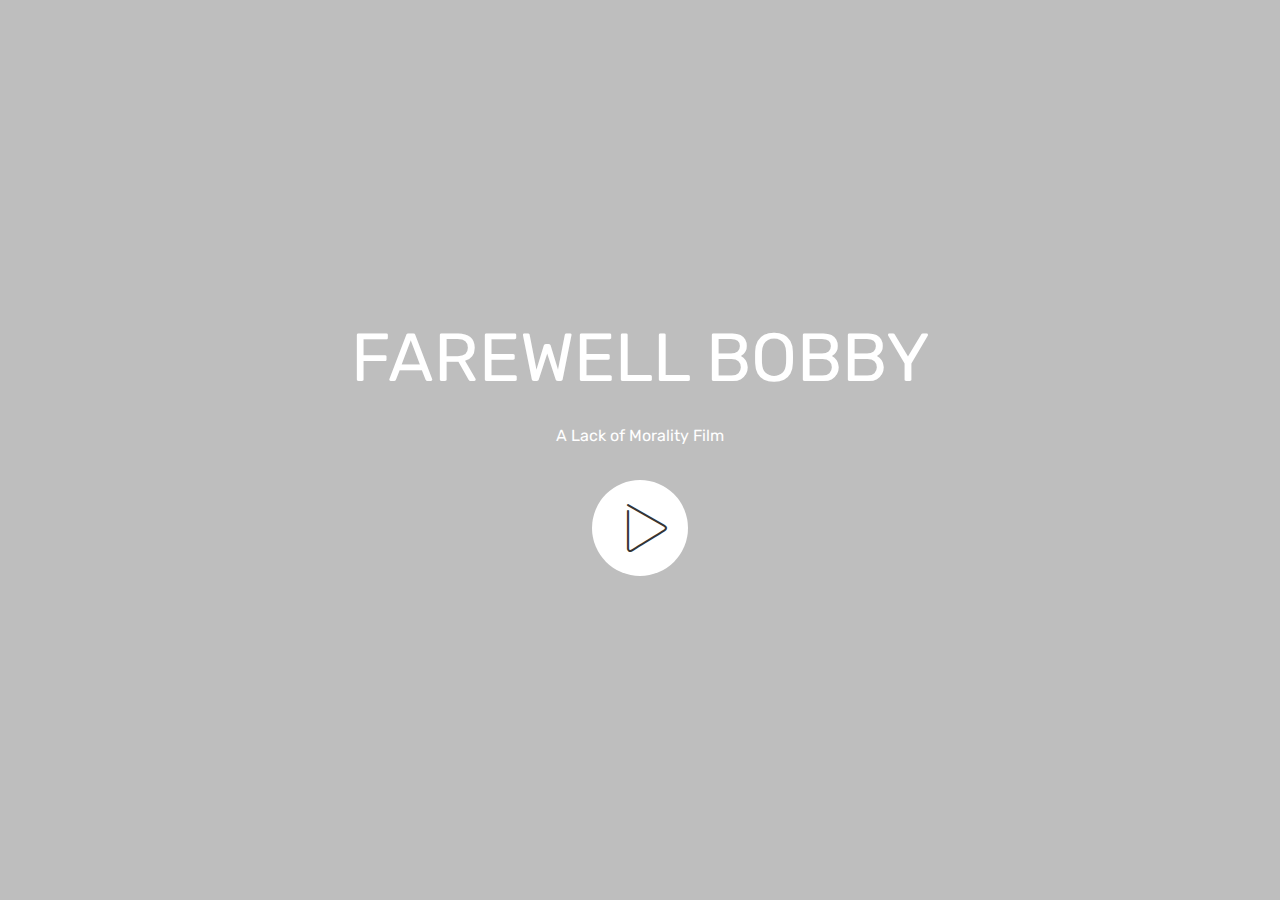
==== index.html @ 80641994 "create github pages" ====
<!DOCTYPE html>
<html >
<head>
  <!-- Site made with Mobirise Website Builder v4.6.7, https://mobirise.com -->
  <meta charset="UTF-8">
  <meta http-equiv="X-UA-Compatible" content="IE=edge">
  <meta name="generator" content="Mobirise v4.6.7, mobirise.com">
  <meta name="viewport" content="width=device-width, initial-scale=1, minimum-scale=1">
  <link rel="shortcut icon" href="assets/images/logo4.png" type="image/x-icon">
  <meta name="description" content="">
  <title>Home</title>
  <link rel="stylesheet" href="assets/web/assets/mobirise-icons/mobirise-icons.css">
  <link rel="stylesheet" href="assets/tether/tether.min.css">
  <link rel="stylesheet" href="assets/bootstrap/css/bootstrap.min.css">
  <link rel="stylesheet" href="assets/bootstrap/css/bootstrap-grid.min.css">
  <link rel="stylesheet" href="assets/bootstrap/css/bootstrap-reboot.min.css">
  <link rel="stylesheet" href="assets/theme/css/style.css">
  <link rel="stylesheet" href="assets/mobirise/css/mbr-additional.css" type="text/css">
  
  
  
</head>
<body>
  <section class="header8 cid-qXRm9oky5Q mbr-fullscreen" data-bg-video="http://www.youtube.com/watch?v=uNCr7NdOJgw" id="header8-0">

    

    <div class="mbr-overlay" style="opacity: 0.2; background-color: rgb(0, 0, 0);">
    </div>

    <div class="container align-center">
        <div class="row justify-content-md-center">
            <div class="mbr-white col-md-10">
                <h1 class="mbr-section-title align-center py-2 mbr-bold mbr-fonts-style display-1"><span style="font-weight: normal;">
                        FAREWELL BOBBY</span></h1>
                <p class="mbr-text align-center py-2 mbr-fonts-style display-5">
                        A Lack of Morality Film</p>
                <div class="mbr-media show-modal align-center py-2" data-modal=".modalWindow">
                         <span class="mbr-iconfont mbri-play"></span>
                </div>
                
                
            </div>
        </div>
    </div>
    <div>
        <div class="modalWindow" style="display: none;">
            <div class="modalWindow-container">
                <div class="modalWindow-video-container">
                    <div class="modalWindow-video">
                        <iframe width="100%" height="100%" frameborder="0" allowfullscreen="1" data-src="https://vimeo.com/280055253"></iframe>
                    </div>
                    <a class="close" role="button" data-dismiss="modal">
                        <span aria-hidden="true" class="mbri-close mbr-iconfont closeModal"></span>
                        <span class="sr-only">Close</span>
                    </a>
                </div>
            </div>
        </div>
    </div>
</section>


  <section class="engine"><a href="https://mobirise.ws">Mobirise</a></section><script src="assets/web/assets/jquery/jquery.min.js"></script>
  <script src="assets/popper/popper.min.js"></script>
  <script src="assets/tether/tether.min.js"></script>
  <script src="assets/bootstrap/js/bootstrap.min.js"></script>
  <script src="assets/smoothscroll/smooth-scroll.js"></script>
  <script src="assets/playervimeo/vimeo_player.js"></script>
  <script src="assets/ytplayer/jquery.mb.ytplayer.min.js"></script>
  <script src="assets/vimeoplayer/jquery.mb.vimeo_player.js"></script>
  <script src="assets/theme/js/script.js"></script>
  
  
</body>
</html>
---- assets/web/assets/mobirise-icons/mobirise-icons.css ----
@font-face {
  font-family: 'MobiriseIcons';
  src:  url('mobirise-icons.eot?spat4u');
  src:  url('mobirise-icons.eot?spat4u#iefix') format('embedded-opentype'),
    url('mobirise-icons.ttf?spat4u') format('truetype'),
    url('mobirise-icons.woff?spat4u') format('woff'),
    url('mobirise-icons.svg?spat4u#MobiriseIcons') format('svg');
  font-weight: normal;
  font-style: normal;
}

[class^="mbri-"], [class*=" mbri-"] {
  /* use !important to prevent issues with browser extensions that change fonts */
  font-family: MobiriseIcons !important;
  speak: none;
  font-style: normal;
  font-weight: normal;
  font-variant: normal;
  text-transform: none;
  line-height: 1;

  /* Better Font Rendering =========== */
  -webkit-font-smoothing: antialiased;
  -moz-osx-font-smoothing: grayscale;
}

.mbri-add-submenu:before {
  content: "\e900";
}
.mbri-alert:before {
  content: "\e901";
}
.mbri-align-center:before {
  content: "\e902";
}
.mbri-align-justify:before {
  content: "\e903";
}
.mbri-align-left:before {
  content: "\e904";
}
.mbri-align-right:before {
  content: "\e905";
}
.mbri-android:before {
  content: "\e906";
}
.mbri-apple:before {
  content: "\e907";
}
.mbri-arrow-down:before {
  content: "\e908";
}
.mbri-arrow-next:before {
  content: "\e909";
}
.mbri-arrow-prev:before {
  content: "\e90a";
}
.mbri-arrow-up:before {
  content: "\e90b";
}
.mbri-bold:before {
  content: "\e90c";
}
.mbri-bookmark:before {
  content: "\e90d";
}
.mbri-bootstrap:before {
  content: "\e90e";
}
.mbri-briefcase:before {
  content: "\e90f";
}
.mbri-browse:before {
  content: "\e910";
}
.mbri-bulleted-list:before {
  content: "\e911";
}
.mbri-calendar:before {
  content: "\e912";
}
.mbri-camera:before {
  content: "\e913";
}
.mbri-cart-add:before {
  content: "\e914";
}
.mbri-cart-full:before {
  content: "\e915";
}
.mbri-cash:before {
  content: "\e916";
}
.mbri-change-style:before {
  content: "\e917";
}
.mbri-chat:before {
  content: "\e918";
}
.mbri-clock:before {
  content: "\e919";
}
.mbri-close:before {
  content: "\e91a";
}
.mbri-cloud:before {
  content: "\e91b";
}
.mbri-code:before {
  content: "\e91c";
}
.mbri-contact-form:before {
  content: "\e91d";
}
.mbri-credit-card:before {
  content: "\e91e";
}
.mbri-cursor-click:before {
  content: "\e91f";
}
.mbri-cust-feedback:before {
  content: "\e920";
}
.mbri-database:before {
  content: "\e921";
}
.mbri-delivery:before {
  content: "\e922";
}
.mbri-desktop:before {
  content: "\e923";
}
.mbri-devices:before {
  content: "\e924";
}
.mbri-down:before {
  content: "\e925";
}
.mbri-download:before {
  content: "\e989";
}
.mbri-drag-n-drop:before {
  content: "\e927";
}
.mbri-drag-n-drop2:before {
  content: "\e928";
}
.mbri-edit:before {
  content: "\e929";
}
.mbri-edit2:before {
  content: "\e92a";
}
.mbri-error:before {
  content: "\e92b";
}
.mbri-extension:before {
  content: "\e92c";
}
.mbri-features:before {
  content: "\e92d";
}
.mbri-file:before {
  content: "\e92e";
}
.mbri-flag:before {
  content: "\e92f";
}
.mbri-folder:before {
  content: "\e930";
}
.mbri-gift:before {
  content: "\e931";
}
.mbri-github:before {
  content: "\e932";
}
.mbri-globe:before {
  content: "\e933";
}
.mbri-globe-2:before {
  content: "\e934";
}
.mbri-growing-chart:before {
  content: "\e935";
}
.mbri-hearth:before {
  content: "\e936";
}
.mbri-help:before {
  content: "\e937";
}
.mbri-home:before {
  content: "\e938";
}
.mbri-hot-cup:before {
  content: "\e939";
}
.mbri-idea:before {
  content: "\e93a";
}
.mbri-image-gallery:before {
  content: "\e93b";
}
.mbri-image-slider:before {
  content: "\e93c";
}
.mbri-info:before {
  content: "\e93d";
}
.mbri-italic:before {
  content: "\e93e";
}
.mbri-key:before {
  content: "\e93f";
}
.mbri-laptop:before {
  content: "\e940";
}
.mbri-layers:before {
  content: "\e941";
}
.mbri-left-right:before {
  content: "\e942";
}
.mbri-left:before {
  content: "\e943";
}
.mbri-letter:before {
  content: "\e944";
}
.mbri-like:before {
  content: "\e945";
}
.mbri-link:before {
  content: "\e946";
}
.mbri-lock:before {
  content: "\e947";
}
.mbri-login:before {
  content: "\e948";
}
.mbri-logout:before {
  content: "\e949";
}
.mbri-magic-stick:before {
  content: "\e94a";
}
.mbri-map-pin:before {
  content: "\e94b";
}
.mbri-menu:before {
  content: "\e94c";
}
.mbri-mobile:before {
  content: "\e94d";
}
.mbri-mobile2:before {
  content: "\e94e";
}
.mbri-mobirise:before {
  content: "\e94f";
}
.mbri-more-horizontal:before {
  content: "\e950";
}
.mbri-more-vertical:before {
  content: "\e951";
}
.mbri-music:before {
  content: "\e952";
}
.mbri-new-file:before {
  content: "\e953";
}
.mbri-numbered-list:before {
  content: "\e954";
}
.mbri-opened-folder:before {
  content: "\e955";
}
.mbri-pages:before {
  content: "\e956";
}
.mbri-paper-plane:before {
  content: "\e957";
}
.mbri-paperclip:before {
  content: "\e958";
}
.mbri-photo:before {
  content: "\e959";
}
.mbri-photos:before {
  content: "\e95a";
}
.mbri-pin:before {
  content: "\e95b";
}
.mbri-play:before {
  content: "\e95c";
}
.mbri-plus:before {
  content: "\e95d";
}
.mbri-preview:before {
  content: "\e95e";
}
.mbri-print:before {
  content: "\e95f";
}
.mbri-protect:before {
  content: "\e960";
}
.mbri-question:before {
  content: "\e961";
}
.mbri-quote-left:before {
  content: "\e962";
}
.mbri-quote-right:before {
  content: "\e963";
}
.mbri-refresh:before {
  content: "\e964";
}
.mbri-responsive:before {
  content: "\e965";
}
.mbri-right:before {
  content: "\e966";
}
.mbri-rocket:before {
  content: "\e967";
}
.mbri-sad-face:before {
  content: "\e968";
}
.mbri-sale:before {
  content: "\e969";
}
.mbri-save:before {
  content: "\e96a";
}
.mbri-search:before {
  content: "\e96b";
}
.mbri-setting:before {
  content: "\e96c";
}
.mbri-setting2:before {
  content: "\e96d";
}
.mbri-setting3:before {
  content: "\e96e";
}
.mbri-share:before {
  content: "\e96f";
}
.mbri-shopping-bag:before {
  content: "\e970";
}
.mbri-shopping-basket:before {
  content: "\e971";
}
.mbri-shopping-cart:before {
  content: "\e972";
}
.mbri-sites:before {
  content: "\e973";
}
.mbri-smile-face:before {
  content: "\e974";
}
.mbri-speed:before {
  content: "\e975";
}
.mbri-star:before {
  content: "\e976";
}
.mbri-success:before {
  content: "\e977";
}
.mbri-sun:before {
  content: "\e978";
}
.mbri-sun2:before {
  content: "\e979";
}
.mbri-tablet:before {
  content: "\e97a";
}
.mbri-tablet-vertical:before {
  content: "\e97b";
}
.mbri-target:before {
  content: "\e97c";
}
.mbri-timer:before {
  content: "\e97d";
}
.mbri-to-ftp:before {
  content: "\e97e";
}
.mbri-to-local-drive:before {
  content: "\e97f";
}
.mbri-touch-swipe:before {
  content: "\e980";
}
.mbri-touch:before {
  content: "\e981";
}
.mbri-trash:before {
  content: "\e982";
}
.mbri-underline:before {
  content: "\e983";
}
.mbri-unlink:before {
  content: "\e984";
}
.mbri-unlock:before {
  content: "\e985";
}
.mbri-up-down:before {
  content: "\e986";
}
.mbri-up:before {
  content: "\e987";
}
.mbri-update:before {
  content: "\e988";
}
.mbri-upload:before {
 content: "\e926"; 
}
.mbri-user:before {
  content: "\e98a";
}
.mbri-user2:before {
  content: "\e98b";
}
.mbri-users:before {
  content: "\e98c";
}
.mbri-video:before {
  content: "\e98d";
}
.mbri-video-play:before {
  content: "\e98e";
}
.mbri-watch:before {
  content: "\e98f";
}
.mbri-website-theme:before {
  content: "\e990";
}
.mbri-wifi:before {
  content: "\e991";
}
.mbri-windows:before {
  content: "\e992";
}
.mbri-zoom-out:before {
  content: "\e993";
}
.mbri-redo:before {
  content: "\e994";
}
.mbri-undo:before {
  content: "\e995";
}
---- assets/theme/css/style.css ----
/*!
 * Mobirise v4 theme (https://mobirise.com/)
 * Copyright 2017 Mobirise
 */
section {
  background-color: #eeeeee; }

section,
.container,
.container-fluid {
  position: relative;
  word-wrap: break-word; }

a.mbr-iconfont:hover {
  text-decoration: none; }

.article .lead p, .article .lead ul, .article .lead ol, .article .lead pre, .article .lead blockquote {
  margin-bottom: 0; }

a {
  font-style: normal;
  font-weight: 400;
  cursor: pointer; }
  a, a:hover {
    text-decoration: none; }

figure {
  margin-bottom: 0; }

body {
  color: #232323; }

h1, h2, h3, h4, h5, h6,
.h1, .h2, .h3, .h4, .h5, .h6,
.display-1, .display-2, .display-3, .display-4 {
  line-height: 1;
  word-break: break-word;
  word-wrap: break-word; }

b, strong {
  font-weight: bold; }

blockquote {
  padding: 10px 0 10px 20px;
  position: relative;
  border-left: 2px solid;
  border-color: #ff3366; }

input:-webkit-autofill, input:-webkit-autofill:hover, input:-webkit-autofill:focus, input:-webkit-autofill:active {
  transition-delay: 9999s;
  transition-property: background-color, color; }

textarea[type="hidden"] {
  display: none; }

body {
  position: relative; }

section {
  background-position: 50% 50%;
  background-repeat: no-repeat;
  background-size: cover; }
  section .mbr-background-video,
  section .mbr-background-video-preview {
    position: absolute;
    bottom: 0;
    left: 0;
    right: 0;
    top: 0; }

.hidden {
  visibility: hidden; }

.mbr-z-index20 {
  z-index: 20; }

/*! Base colors */
.mbr-white {
  color: #ffffff; }

.mbr-black {
  color: #000000; }

.mbr-bg-white {
  background-color: #ffffff; }

.mbr-bg-black {
  background-color: #000000; }

/*! Text-aligns */
.align-left {
  text-align: left; }

.align-center {
  text-align: center; }

.align-right {
  text-align: right; }

@media (max-width: 767px) {
  .align-left, .align-center, .align-right, .mbr-section-btn, .mbr-section-title {
    text-align: center; } }
/*! Font-weight  */
.mbr-light {
  font-weight: 300; }

.mbr-regular {
  font-weight: 400; }

.mbr-semibold {
  font-weight: 500; }

.mbr-bold {
  font-weight: 700; }

/*! Media  */
.media-size-item {
  -webkit-flex: 1 1 auto;
  -moz-flex: 1 1 auto;
  -ms-flex: 1 1 auto;
  -o-flex: 1 1 auto;
  flex: 1 1 auto; }

.media-content {
  -webkit-flex-basis: 100%;
  flex-basis: 100%; }

.media-container-row {
  display: -ms-flexbox;
  display: -webkit-flex;
  display: flex;
  -webkit-flex-direction: row;
  -ms-flex-direction: row;
  flex-direction: row;
  -webkit-flex-wrap: wrap;
  -ms-flex-wrap: wrap;
  flex-wrap: wrap;
  -webkit-justify-content: center;
  -ms-flex-pack: center;
  justify-content: center;
  -webkit-align-content: center;
  -ms-flex-line-pack: center;
  align-content: center;
  -webkit-align-items: start;
  -ms-flex-align: start;
  align-items: start; }
  .media-container-row .media-size-item {
    width: 400px; }

.media-container-column {
  display: -ms-flexbox;
  display: -webkit-flex;
  display: flex;
  -webkit-flex-direction: column;
  -ms-flex-direction: column;
  flex-direction: column;
  -webkit-flex-wrap: wrap;
  -ms-flex-wrap: wrap;
  flex-wrap: wrap;
  -webkit-justify-content: center;
  -ms-flex-pack: center;
  justify-content: center;
  -webkit-align-content: center;
  -ms-flex-line-pack: center;
  align-content: center;
  -webkit-align-items: stretch;
  -ms-flex-align: stretch;
  align-items: stretch; }
  .media-container-column > * {
    width: 100%; }

@media (min-width: 992px) {
  .media-container-row {
    -webkit-flex-wrap: nowrap;
    -ms-flex-wrap: nowrap;
    flex-wrap: nowrap; } }
figure {
  overflow: hidden; }

figure[mbr-media-size] {
  transition: width 0.1s; }

.mbr-figure img, .mbr-figure iframe {
  display: block;
  width: 100%; }

.card {
  background-color: transparent;
  border: none; }

.card-img {
  text-align: center;
  flex-shrink: 0; }

.media {
  max-width: 100%;
  margin: 0 auto; }

.mbr-figure {
  -ms-flex-item-align: center;
  -ms-grid-row-align: center;
  -webkit-align-self: center;
  align-self: center; }

.media-container > div {
  max-width: 100%; }

.mbr-figure img, .card-img img {
  width: 100%; }

@media (max-width: 991px) {
  .media-size-item {
    width: auto !important; }

  .media {
    width: auto; }

  .mbr-figure {
    width: 100% !important; } }
/*! Buttons */
.mbr-section-btn {
  margin-left: -.25rem;
  margin-right: -.25rem;
  font-size: 0; }

nav .mbr-section-btn {
  margin-left: 0rem;
  margin-right: 0rem; }

/*! Btn icon margin */
.btn .mbr-iconfont, .btn.btn-sm .mbr-iconfont {
  cursor: pointer;
  margin-right: 0.5rem; }

.btn.btn-md .mbr-iconfont, .btn.btn-md .mbr-iconfont {
  margin-right: 0.8rem; }

.mbr-regular {
  font-weight: 400; }

.mbr-semibold {
  font-weight: 500; }

.mbr-bold {
  font-weight: 700; }

[type="submit"] {
  -webkit-appearance: none; }

/*! Full-screen */
.mbr-fullscreen .mbr-overlay {
  min-height: 100vh; }

.mbr-fullscreen {
  display: flex;
  display: -webkit-flex;
  display: -moz-flex;
  display: -ms-flex;
  display: -o-flex;
  align-items: center;
  -webkit-align-items: center;
  min-height: 100vh;
  padding-top: 3rem;
  padding-bottom: 3rem; }

/*! Map */
.map {
  height: 25rem;
  position: relative; }
  .map iframe {
    width: 100%;
    height: 100%; }

/* Form */
.form-asterisk {
  font-family: initial;
  position: absolute;
  top: -2px;
  font-weight: normal; }

/*! Scroll to top arrow */
.mbr-arrow-up {
  bottom: 25px;
  right: 90px;
  position: fixed;
  text-align: right;
  z-index: 5000;
  color: #ffffff;
  font-size: 32px;
  transform: rotate(180deg);
  -webkit-transform: rotate(180deg); }

.mbr-arrow-up a {
  background: rgba(0, 0, 0, 0.2);
  border-radius: 3px;
  color: #fff;
  display: inline-block;
  height: 60px;
  width: 60px;
  outline-style: none !important;
  position: relative;
  text-decoration: none;
  transition: all .3s ease-in-out;
  cursor: pointer;
  text-align: center; }
  .mbr-arrow-up a:hover {
    background-color: rgba(0, 0, 0, 0.4); }
  .mbr-arrow-up a i {
    line-height: 60px; }

.mbr-arrow-up-icon {
  display: block;
  color: #fff; }

.mbr-arrow-up-icon::before {
  content: "\203a";
  display: inline-block;
  font-family: serif;
  font-size: 32px;
  line-height: 1;
  font-style: normal;
  position: relative;
  top: 6px;
  left: -4px;
  -webkit-transform: rotate(-90deg);
  transform: rotate(-90deg); }

/*! Arrow Down */
.mbr-arrow {
  position: absolute;
  bottom: 45px;
  left: 50%;
  width: 60px;
  height: 60px;
  cursor: pointer;
  background-color: rgba(80, 80, 80, 0.5);
  border-radius: 50%;
  -webkit-transform: translateX(-50%);
  transform: translateX(-50%); }
  .mbr-arrow > a {
    display: inline-block;
    text-decoration: none;
    outline-style: none;
    -webkit-animation: arrowdown 1.7s ease-in-out infinite;
    animation: arrowdown 1.7s ease-in-out infinite; }
    .mbr-arrow > a > i {
      position: absolute;
      top: -2px;
      left: 15px;
      font-size: 2rem; }

@keyframes arrowdown {
  0% {
    transform: translateY(0px);
    -webkit-transform: translateY(0px); }
  50% {
    transform: translateY(-5px);
    -webkit-transform: translateY(-5px); }
  100% {
    transform: translateY(0px);
    -webkit-transform: translateY(0px); } }
@-webkit-keyframes arrowdown {
  0% {
    transform: translateY(0px);
    -webkit-transform: translateY(0px); }
  50% {
    transform: translateY(-5px);
    -webkit-transform: translateY(-5px); }
  100% {
    transform: translateY(0px);
    -webkit-transform: translateY(0px); } }
@media (max-width: 500px) {
  .mbr-arrow-up {
    left: 50%;
    right: auto;
    transform: translateX(-50%) rotate(180deg);
    -webkit-transform: translateX(-50%) rotate(180deg); } }
/*Gradients animation*/
@keyframes gradient-animation {
  from {
    background-position: 0% 100%;
    animation-timing-function: ease-in-out; }
  to {
    background-position: 100% 0%;
    animation-timing-function: ease-in-out; } }
@-webkit-keyframes gradient-animation {
  from {
    background-position: 0% 100%;
    animation-timing-function: ease-in-out; }
  to {
    background-position: 100% 0%;
    animation-timing-function: ease-in-out; } }
.bg-gradient {
  background-size: 200% 200%;
  animation: gradient-animation 5s infinite alternate;
  -webkit-animation: gradient-animation 5s infinite alternate; }

.menu .navbar-brand {
  display: -webkit-flex; }
  .menu .navbar-brand span {
    display: flex;
    display: -webkit-flex; }
  .menu .navbar-brand .navbar-caption-wrap {
    display: -webkit-flex; }
  .menu .navbar-brand .navbar-logo img {
    display: -webkit-flex; }
@media (min-width: 768px) and (max-width: 991px) {
  .menu .navbar-toggleable-sm .navbar-nav {
    display: -webkit-box;
    display: -webkit-flex;
    display: -ms-flexbox; } }
@media (min-width: 992px) {
  .menu .navbar-nav.nav-dropdown {
    display: -webkit-flex; }
  .menu .navbar-toggleable-sm .navbar-collapse {
    display: -webkit-flex !important; } }

/*# sourceMappingURL=style.css.map */
.engine {
	position: absolute;
	text-indent: -2400px;
	text-align: center;
	padding: 0;
	top: 0;
	left: -2400px;
}
---- assets/mobirise/css/mbr-additional.css ----
@import url(https://fonts.googleapis.com/css?family=Rubik:300,300i,400,400i,500,500i,700,700i,900,900i);





body {
  font-style: normal;
  line-height: 1.5;
}
.mbr-section-title {
  font-style: normal;
  line-height: 1.2;
}
.mbr-section-subtitle {
  line-height: 1.3;
}
.mbr-text {
  font-style: normal;
  line-height: 1.6;
}
.display-1 {
  font-family: 'Rubik', sans-serif;
  font-size: 4.25rem;
}
.display-1 > .mbr-iconfont {
  font-size: 6.8rem;
}
.display-2 {
  font-family: 'Rubik', sans-serif;
  font-size: 3rem;
}
.display-2 > .mbr-iconfont {
  font-size: 4.8rem;
}
.display-4 {
  font-family: 'Rubik', sans-serif;
  font-size: 1rem;
}
.display-4 > .mbr-iconfont {
  font-size: 1.6rem;
}
.display-5 {
  font-family: 'Rubik', sans-serif;
  font-size: 1rem;
}
.display-5 > .mbr-iconfont {
  font-size: 1.6rem;
}
.display-7 {
  font-family: 'Rubik', sans-serif;
  font-size: 1rem;
}
.display-7 > .mbr-iconfont {
  font-size: 1.6rem;
}
/* ---- Fluid typography for mobile devices ---- */
/* 1.4 - font scale ratio ( bootstrap == 1.42857 ) */
/* 100vw - current viewport width */
/* (48 - 20)  48 == 48rem == 768px, 20 == 20rem == 320px(minimal supported viewport) */
/* 0.65 - min scale variable, may vary */
@media (max-width: 768px) {
  .display-1 {
    font-size: 3.4rem;
    font-size: calc( 2.1374999999999997rem + (4.25 - 2.1374999999999997) * ((100vw - 20rem) / (48 - 20)));
    line-height: calc( 1.4 * (2.1374999999999997rem + (4.25 - 2.1374999999999997) * ((100vw - 20rem) / (48 - 20))));
  }
  .display-2 {
    font-size: 2.4rem;
    font-size: calc( 1.7rem + (3 - 1.7) * ((100vw - 20rem) / (48 - 20)));
    line-height: calc( 1.4 * (1.7rem + (3 - 1.7) * ((100vw - 20rem) / (48 - 20))));
  }
  .display-4 {
    font-size: 0.8rem;
    font-size: calc( 1rem + (1 - 1) * ((100vw - 20rem) / (48 - 20)));
    line-height: calc( 1.4 * (1rem + (1 - 1) * ((100vw - 20rem) / (48 - 20))));
  }
  .display-5 {
    font-size: 0.8rem;
    font-size: calc( 1rem + (1 - 1) * ((100vw - 20rem) / (48 - 20)));
    line-height: calc( 1.4 * (1rem + (1 - 1) * ((100vw - 20rem) / (48 - 20))));
  }
}
/* Buttons */
.btn {
  font-weight: 500;
  border-width: 2px;
  font-style: normal;
  letter-spacing: 1px;
  margin: .4rem .8rem;
  white-space: normal;
  -webkit-transition: all 0.3s ease-in-out;
  -moz-transition: all 0.3s ease-in-out;
  transition: all 0.3s ease-in-out;
  padding: 1rem 3rem;
  border-radius: 3px;
  display: inline-flex;
  align-items: center;
  justify-content: center;
  word-break: break-word;
}
.btn-sm {
  font-weight: 500;
  letter-spacing: 1px;
  -webkit-transition: all 0.3s ease-in-out;
  -moz-transition: all 0.3s ease-in-out;
  transition: all 0.3s ease-in-out;
  padding: 0.6rem 1.5rem;
  border-radius: 3px;
}
.btn-md {
  font-weight: 500;
  letter-spacing: 1px;
  margin: .4rem .8rem !important;
  -webkit-transition: all 0.3s ease-in-out;
  -moz-transition: all 0.3s ease-in-out;
  transition: all 0.3s ease-in-out;
  padding: 1rem 3rem;
  border-radius: 3px;
}
.btn-lg {
  font-weight: 500;
  letter-spacing: 1px;
  margin: .4rem .8rem !important;
  -webkit-transition: all 0.3s ease-in-out;
  -moz-transition: all 0.3s ease-in-out;
  transition: all 0.3s ease-in-out;
  padding: 1.2rem 3.2rem;
  border-radius: 3px;
}
.bg-primary {
  background-color: #149dcc !important;
}
.bg-success {
  background-color: #f7ed4a !important;
}
.bg-info {
  background-color: #82786e !important;
}
.bg-warning {
  background-color: #879a9f !important;
}
.bg-danger {
  background-color: #b1a374 !important;
}
.btn-primary,
.btn-primary:active {
  background-color: #149dcc !important;
  border-color: #149dcc !important;
  color: #ffffff !important;
}
.btn-primary:hover,
.btn-primary:focus,
.btn-primary.focus,
.btn-primary.active {
  color: #ffffff !important;
  background-color: #0d6786 !important;
  border-color: #0d6786 !important;
}
.btn-primary.disabled,
.btn-primary:disabled {
  color: #ffffff !important;
  background-color: #0d6786 !important;
  border-color: #0d6786 !important;
}
.btn-secondary,
.btn-secondary:active {
  background-color: #ff3366 !important;
  border-color: #ff3366 !important;
  color: #ffffff !important;
}
.btn-secondary:hover,
.btn-secondary:focus,
.btn-secondary.focus,
.btn-secondary.active {
  color: #ffffff !important;
  background-color: #e50039 !important;
  border-color: #e50039 !important;
}
.btn-secondary.disabled,
.btn-secondary:disabled {
  color: #ffffff !important;
  background-color: #e50039 !important;
  border-color: #e50039 !important;
}
.btn-info,
.btn-info:active {
  background-color: #82786e !important;
  border-color: #82786e !important;
  color: #ffffff !important;
}
.btn-info:hover,
.btn-info:focus,
.btn-info.focus,
.btn-info.active {
  color: #ffffff !important;
  background-color: #59524b !important;
  border-color: #59524b !important;
}
.btn-info.disabled,
.btn-info:disabled {
  color: #ffffff !important;
  background-color: #59524b !important;
  border-color: #59524b !important;
}
.btn-success,
.btn-success:active {
  background-color: #f7ed4a !important;
  border-color: #f7ed4a !important;
  color: #3f3c03 !important;
}
.btn-success:hover,
.btn-success:focus,
.btn-success.focus,
.btn-success.active {
  color: #3f3c03 !important;
  background-color: #eadd0a !important;
  border-color: #eadd0a !important;
}
.btn-success.disabled,
.btn-success:disabled {
  color: #3f3c03 !important;
  background-color: #eadd0a !important;
  border-color: #eadd0a !important;
}
.btn-warning,
.btn-warning:active {
  background-color: #879a9f !important;
  border-color: #879a9f !important;
  color: #ffffff !important;
}
.btn-warning:hover,
.btn-warning:focus,
.btn-warning.focus,
.btn-warning.active {
  color: #ffffff !important;
  background-color: #617479 !important;
  border-color: #617479 !important;
}
.btn-warning.disabled,
.btn-warning:disabled {
  color: #ffffff !important;
  background-color: #617479 !important;
  border-color: #617479 !important;
}
.btn-danger,
.btn-danger:active {
  background-color: #b1a374 !important;
  border-color: #b1a374 !important;
  color: #ffffff !important;
}
.btn-danger:hover,
.btn-danger:focus,
.btn-danger.focus,
.btn-danger.active {
  color: #ffffff !important;
  background-color: #8b7d4e !important;
  border-color: #8b7d4e !important;
}
.btn-danger.disabled,
.btn-danger:disabled {
  color: #ffffff !important;
  background-color: #8b7d4e !important;
  border-color: #8b7d4e !important;
}
.btn-white {
  color: #333333 !important;
}
.btn-white,
.btn-white:active {
  background-color: #ffffff !important;
  border-color: #ffffff !important;
  color: #808080 !important;
}
.btn-white:hover,
.btn-white:focus,
.btn-white.focus,
.btn-white.active {
  color: #808080 !important;
  background-color: #d9d9d9 !important;
  border-color: #d9d9d9 !important;
}
.btn-white.disabled,
.btn-white:disabled {
  color: #808080 !important;
  background-color: #d9d9d9 !important;
  border-color: #d9d9d9 !important;
}
.btn-black,
.btn-black:active {
  background-color: #333333 !important;
  border-color: #333333 !important;
  color: #ffffff !important;
}
.btn-black:hover,
.btn-black:focus,
.btn-black.focus,
.btn-black.active {
  color: #ffffff !important;
  background-color: #0d0d0d !important;
  border-color: #0d0d0d !important;
}
.btn-black.disabled,
.btn-black:disabled {
  color: #ffffff !important;
  background-color: #0d0d0d !important;
  border-color: #0d0d0d !important;
}
.btn-primary-outline,
.btn-primary-outline:active {
  background: none;
  border-color: #0b566f;
  color: #0b566f;
}
.btn-primary-outline:hover,
.btn-primary-outline:focus,
.btn-primary-outline.focus,
.btn-primary-outline.active {
  color: #ffffff;
  background-color: #149dcc;
  border-color: #149dcc;
}
.btn-primary-outline.disabled,
.btn-primary-outline:disabled {
  color: #ffffff !important;
  background-color: #149dcc !important;
  border-color: #149dcc !important;
}
.btn-secondary-outline,
.btn-secondary-outline:active {
  background: none;
  border-color: #cc0033;
  color: #cc0033;
}
.btn-secondary-outline:hover,
.btn-secondary-outline:focus,
.btn-secondary-outline.focus,
.btn-secondary-outline.active {
  color: #ffffff;
  background-color: #ff3366;
  border-color: #ff3366;
}
.btn-secondary-outline.disabled,
.btn-secondary-outline:disabled {
  color: #ffffff !important;
  background-color: #ff3366 !important;
  border-color: #ff3366 !important;
}
.btn-info-outline,
.btn-info-outline:active {
  background: none;
  border-color: #4b453f;
  color: #4b453f;
}
.btn-info-outline:hover,
.btn-info-outline:focus,
.btn-info-outline.focus,
.btn-info-outline.active {
  color: #ffffff;
  background-color: #82786e;
  border-color: #82786e;
}
.btn-info-outline.disabled,
.btn-info-outline:disabled {
  color: #ffffff !important;
  background-color: #82786e !important;
  border-color: #82786e !important;
}
.btn-success-outline,
.btn-success-outline:active {
  background: none;
  border-color: #d2c609;
  color: #d2c609;
}
.btn-success-outline:hover,
.btn-success-outline:focus,
.btn-success-outline.focus,
.btn-success-outline.active {
  color: #3f3c03;
  background-color: #f7ed4a;
  border-color: #f7ed4a;
}
.btn-success-outline.disabled,
.btn-success-outline:disabled {
  color: #3f3c03 !important;
  background-color: #f7ed4a !important;
  border-color: #f7ed4a !important;
}
.btn-warning-outline,
.btn-warning-outline:active {
  background: none;
  border-color: #55666b;
  color: #55666b;
}
.btn-warning-outline:hover,
.btn-warning-outline:focus,
.btn-warning-outline.focus,
.btn-warning-outline.active {
  color: #ffffff;
  background-color: #879a9f;
  border-color: #879a9f;
}
.btn-warning-outline.disabled,
.btn-warning-outline:disabled {
  color: #ffffff !important;
  background-color: #879a9f !important;
  border-color: #879a9f !important;
}
.btn-danger-outline,
.btn-danger-outline:active {
  background: none;
  border-color: #7a6e45;
  color: #7a6e45;
}
.btn-danger-outline:hover,
.btn-danger-outline:focus,
.btn-danger-outline.focus,
.btn-danger-outline.active {
  color: #ffffff;
  background-color: #b1a374;
  border-color: #b1a374;
}
.btn-danger-outline.disabled,
.btn-danger-outline:disabled {
  color: #ffffff !important;
  background-color: #b1a374 !important;
  border-color: #b1a374 !important;
}
.btn-black-outline,
.btn-black-outline:active {
  background: none;
  border-color: #000000;
  color: #000000;
}
.btn-black-outline:hover,
.btn-black-outline:focus,
.btn-black-outline.focus,
.btn-black-outline.active {
  color: #ffffff;
  background-color: #333333;
  border-color: #333333;
}
.btn-black-outline.disabled,
.btn-black-outline:disabled {
  color: #ffffff !important;
  background-color: #333333 !important;
  border-color: #333333 !important;
}
.btn-white-outline,
.btn-white-outline:active,
.btn-white-outline.active {
  background: none;
  border-color: #ffffff;
  color: #ffffff;
}
.btn-white-outline:hover,
.btn-white-outline:focus,
.btn-white-outline.focus {
  color: #333333;
  background-color: #ffffff;
  border-color: #ffffff;
}
.text-primary {
  color: #149dcc !important;
}
.text-secondary {
  color: #ff3366 !important;
}
.text-success {
  color: #f7ed4a !important;
}
.text-info {
  color: #82786e !important;
}
.text-warning {
  color: #879a9f !important;
}
.text-danger {
  color: #b1a374 !important;
}
.text-white {
  color: #ffffff !important;
}
.text-black {
  color: #000000 !important;
}
a.text-primary:hover,
a.text-primary:focus {
  color: #0b566f !important;
}
a.text-secondary:hover,
a.text-secondary:focus {
  color: #cc0033 !important;
}
a.text-success:hover,
a.text-success:focus {
  color: #d2c609 !important;
}
a.text-info:hover,
a.text-info:focus {
  color: #4b453f !important;
}
a.text-warning:hover,
a.text-warning:focus {
  color: #55666b !important;
}
a.text-danger:hover,
a.text-danger:focus {
  color: #7a6e45 !important;
}
a.text-white:hover,
a.text-white:focus {
  color: #b3b3b3 !important;
}
a.text-black:hover,
a.text-black:focus {
  color: #4d4d4d !important;
}
.alert-success {
  background-color: #70c770;
}
.alert-info {
  background-color: #82786e;
}
.alert-warning {
  background-color: #879a9f;
}
.alert-danger {
  background-color: #b1a374;
}
.mbr-section-btn a.btn:not(.btn-form) {
  border-radius: 100px;
}
.mbr-section-btn a.btn:not(.btn-form):hover,
.mbr-section-btn a.btn:not(.btn-form):focus {
  box-shadow: none !important;
}
.mbr-section-btn a.btn:not(.btn-form):hover,
.mbr-section-btn a.btn:not(.btn-form):focus {
  box-shadow: 0 10px 40px 0 rgba(0, 0, 0, 0.2) !important;
  -webkit-box-shadow: 0 10px 40px 0 rgba(0, 0, 0, 0.2) !important;
}
.mbr-gallery-filter li a {
  border-radius: 100px !important;
}
.mbr-gallery-filter li.active .btn {
  background-color: #149dcc;
  border-color: #149dcc;
  color: #ffffff;
}
.mbr-gallery-filter li.active .btn:focus {
  box-shadow: none;
}
.nav-tabs .nav-link {
  border-radius: 100px !important;
}
.btn-form {
  border-radius: 0;
}
.btn-form:hover {
  cursor: pointer;
}
a,
a:hover {
  color: #149dcc;
}
.mbr-plan-header.bg-primary .mbr-plan-subtitle,
.mbr-plan-header.bg-primary .mbr-plan-price-desc {
  color: #b4e6f8;
}
.mbr-plan-header.bg-success .mbr-plan-subtitle,
.mbr-plan-header.bg-success .mbr-plan-price-desc {
  color: #ffffff;
}
.mbr-plan-header.bg-info .mbr-plan-subtitle,
.mbr-plan-header.bg-info .mbr-plan-price-desc {
  color: #beb8b2;
}
.mbr-plan-header.bg-warning .mbr-plan-subtitle,
.mbr-plan-header.bg-warning .mbr-plan-price-desc {
  color: #ced6d8;
}
.mbr-plan-header.bg-danger .mbr-plan-subtitle,
.mbr-plan-header.bg-danger .mbr-plan-price-desc {
  color: #dfd9c6;
}
/* Scroll to top button*/
.scrollToTop_wraper {
  display: none;
}
#scrollToTop a i:before {
  content: '';
  position: absolute;
  height: 40%;
  top: 25%;
  background: #fff;
  width: 2px;
  left: calc(50% - 1px);
}
#scrollToTop a i:after {
  content: '';
  position: absolute;
  display: block;
  border-top: 2px solid #fff;
  border-right: 2px solid #fff;
  width: 40%;
  height: 40%;
  left: 30%;
  bottom: 30%;
  transform: rotate(135deg);
}
/* Others*/
.note-check a[data-value=Rubik] {
  font-style: normal;
}
.mbr-arrow a {
  color: #ffffff;
}
@media (max-width: 767px) {
  .mbr-arrow {
    display: none;
  }
}
.form-control-label {
  position: relative;
  cursor: pointer;
  margin-bottom: .357em;
  padding: 0;
}
.alert {
  color: #ffffff;
  border-radius: 0;
  border: 0;
  font-size: .875rem;
  line-height: 1.5;
  margin-bottom: 1.875rem;
  padding: 1.25rem;
  position: relative;
}
.alert.alert-form::after {
  background-color: inherit;
  bottom: -7px;
  content: "";
  display: block;
  height: 14px;
  left: 50%;
  margin-left: -7px;
  position: absolute;
  transform: rotate(45deg);
  width: 14px;
}
.form-control {
  background-color: #f5f5f5;
  box-shadow: none;
  color: #565656;
  font-family: 'Rubik', sans-serif;
  font-size: 1rem;
  line-height: 1.43;
  min-height: 3.5em;
  padding: 1.07em .5em;
}
.form-control > .mbr-iconfont {
  font-size: 1.6rem;
}
.form-control,
.form-control:focus {
  border: 1px solid #e8e8e8;
}
.form-active .form-control:invalid {
  border-color: red;
}
.mbr-overlay {
  background-color: #000;
  bottom: 0;
  left: 0;
  opacity: .5;
  position: absolute;
  right: 0;
  top: 0;
  z-index: 0;
}
blockquote {
  font-style: italic;
  padding: 10px 0 10px 20px;
  font-size: 1.09rem;
  position: relative;
  border-color: #149dcc;
  border-width: 3px;
}
ul,
ol,
pre,
blockquote {
  margin-bottom: 2.3125rem;
}
pre {
  background: #f4f4f4;
  padding: 10px 24px;
  white-space: pre-wrap;
}
.inactive {
  -webkit-user-select: none;
  -moz-user-select: none;
  -ms-user-select: none;
  user-select: none;
  pointer-events: none;
  -webkit-user-drag: none;
  user-drag: none;
}
.mbr-section__comments .row {
  justify-content: center;
}
/* Forms */
.mbr-form .btn {
  margin: .4rem 0;
}
.mbr-form .input-group-btn a.btn {
  border-radius: 100px !important;
}
.mbr-form .input-group-btn a.btn:hover {
  box-shadow: 0 10px 40px 0 rgba(0, 0, 0, 0.2);
}
.mbr-form .input-group-btn button[type="submit"] {
  border-radius: 100px !important;
  padding: 1rem 3rem;
}
.mbr-form .input-group-btn button[type="submit"]:hover {
  box-shadow: 0 10px 40px 0 rgba(0, 0, 0, 0.2);
}
.form2 .form-control {
  border-top-left-radius: 100px;
  border-bottom-left-radius: 100px;
}
.form2 .input-group-btn a.btn {
  border-top-left-radius: 0 !important;
  border-bottom-left-radius: 0 !important;
}
.form2 .input-group-btn button[type="submit"] {
  border-top-left-radius: 0 !important;
  border-bottom-left-radius: 0 !important;
}
.form3 input[type="email"] {
  border-radius: 100px !important;
}
@media (max-width: 349px) {
  .form2 input[type="email"] {
    border-radius: 100px !important;
  }
  .form2 .input-group-btn a.btn {
    border-radius: 100px !important;
  }
  .form2 .input-group-btn button[type="submit"] {
    border-radius: 100px !important;
  }
}
@media (max-width: 767px) {
  .btn {
    font-size: .75rem !important;
  }
  .btn .mbr-iconfont {
    font-size: 1rem !important;
  }
}
/* Social block */
.btn-social {
  font-size: 20px;
  border-radius: 50%;
  padding: 0;
  width: 44px;
  height: 44px;
  line-height: 44px;
  text-align: center;
  position: relative;
  border: 2px solid #c0a375;
  border-color: #149dcc;
  color: #232323;
  cursor: pointer;
}
.btn-social i {
  top: 0;
  line-height: 44px;
  width: 44px;
}
.btn-social:hover {
  color: #fff;
  background: #149dcc;
}
.btn-social + .btn {
  margin-left: .1rem;
}
/* Footer */
.mbr-footer-content li::before,
.mbr-footer .mbr-contacts li::before {
  background: #149dcc;
}
.mbr-footer-content li a:hover,
.mbr-footer .mbr-contacts li a:hover {
  color: #149dcc;
}
.footer3 input[type="email"],
.footer4 input[type="email"] {
  border-radius: 100px !important;
}
.footer3 .input-group-btn a.btn,
.footer4 .input-group-btn a.btn {
  border-radius: 100px !important;
}
.footer3 .input-group-btn button[type="submit"],
.footer4 .input-group-btn button[type="submit"] {
  border-radius: 100px !important;
}
/* Headers*/
.header13 .form-inline input[type="email"],
.header14 .form-inline input[type="email"] {
  border-radius: 100px;
}
.header13 .form-inline input[type="text"],
.header14 .form-inline input[type="text"] {
  border-radius: 100px;
}
.header13 .form-inline input[type="tel"],
.header14 .form-inline input[type="tel"] {
  border-radius: 100px;
}
.header13 .form-inline a.btn,
.header14 .form-inline a.btn {
  border-radius: 100px;
}
.header13 .form-inline button,
.header14 .form-inline button {
  border-radius: 100px !important;
}
.offset-1 {
  margin-left: 8.33333%;
}
.offset-2 {
  margin-left: 16.66667%;
}
.offset-3 {
  margin-left: 25%;
}
.offset-4 {
  margin-left: 33.33333%;
}
.offset-5 {
  margin-left: 41.66667%;
}
.offset-6 {
  margin-left: 50%;
}
.offset-7 {
  margin-left: 58.33333%;
}
.offset-8 {
  margin-left: 66.66667%;
}
.offset-9 {
  margin-left: 75%;
}
.offset-10 {
  margin-left: 83.33333%;
}
.offset-11 {
  margin-left: 91.66667%;
}
@media (min-width: 576px) {
  .offset-sm-0 {
    margin-left: 0%;
  }
  .offset-sm-1 {
    margin-left: 8.33333%;
  }
  .offset-sm-2 {
    margin-left: 16.66667%;
  }
  .offset-sm-3 {
    margin-left: 25%;
  }
  .offset-sm-4 {
    margin-left: 33.33333%;
  }
  .offset-sm-5 {
    margin-left: 41.66667%;
  }
  .offset-sm-6 {
    margin-left: 50%;
  }
  .offset-sm-7 {
    margin-left: 58.33333%;
  }
  .offset-sm-8 {
    margin-left: 66.66667%;
  }
  .offset-sm-9 {
    margin-left: 75%;
  }
  .offset-sm-10 {
    margin-left: 83.33333%;
  }
  .offset-sm-11 {
    margin-left: 91.66667%;
  }
}
@media (min-width: 768px) {
  .offset-md-0 {
    margin-left: 0%;
  }
  .offset-md-1 {
    margin-left: 8.33333%;
  }
  .offset-md-2 {
    margin-left: 16.66667%;
  }
  .offset-md-3 {
    margin-left: 25%;
  }
  .offset-md-4 {
    margin-left: 33.33333%;
  }
  .offset-md-5 {
    margin-left: 41.66667%;
  }
  .offset-md-6 {
    margin-left: 50%;
  }
  .offset-md-7 {
    margin-left: 58.33333%;
  }
  .offset-md-8 {
    margin-left: 66.66667%;
  }
  .offset-md-9 {
    margin-left: 75%;
  }
  .offset-md-10 {
    margin-left: 83.33333%;
  }
  .offset-md-11 {
    margin-left: 91.66667%;
  }
}
@media (min-width: 992px) {
  .offset-lg-0 {
    margin-left: 0%;
  }
  .offset-lg-1 {
    margin-left: 8.33333%;
  }
  .offset-lg-2 {
    margin-left: 16.66667%;
  }
  .offset-lg-3 {
    margin-left: 25%;
  }
  .offset-lg-4 {
    margin-left: 33.33333%;
  }
  .offset-lg-5 {
    margin-left: 41.66667%;
  }
  .offset-lg-6 {
    margin-left: 50%;
  }
  .offset-lg-7 {
    margin-left: 58.33333%;
  }
  .offset-lg-8 {
    margin-left: 66.66667%;
  }
  .offset-lg-9 {
    margin-left: 75%;
  }
  .offset-lg-10 {
    margin-left: 83.33333%;
  }
  .offset-lg-11 {
    margin-left: 91.66667%;
  }
}
@media (min-width: 1200px) {
  .offset-xl-0 {
    margin-left: 0%;
  }
  .offset-xl-1 {
    margin-left: 8.33333%;
  }
  .offset-xl-2 {
    margin-left: 16.66667%;
  }
  .offset-xl-3 {
    margin-left: 25%;
  }
  .offset-xl-4 {
    margin-left: 33.33333%;
  }
  .offset-xl-5 {
    margin-left: 41.66667%;
  }
  .offset-xl-6 {
    margin-left: 50%;
  }
  .offset-xl-7 {
    margin-left: 58.33333%;
  }
  .offset-xl-8 {
    margin-left: 66.66667%;
  }
  .offset-xl-9 {
    margin-left: 75%;
  }
  .offset-xl-10 {
    margin-left: 83.33333%;
  }
  .offset-xl-11 {
    margin-left: 91.66667%;
  }
}
.navbar-toggler {
  -webkit-align-self: flex-start;
  -ms-flex-item-align: start;
  align-self: flex-start;
  padding: 0.25rem 0.75rem;
  font-size: 1.25rem;
  line-height: 1;
  background: transparent;
  border: 1px solid transparent;
  -webkit-border-radius: 0.25rem;
  border-radius: 0.25rem;
}
.navbar-toggler:focus,
.navbar-toggler:hover {
  text-decoration: none;
}
.navbar-toggler-icon {
  display: inline-block;
  width: 1.5em;
  height: 1.5em;
  vertical-align: middle;
  content: "";
  background: no-repeat center center;
  -webkit-background-size: 100% 100%;
  -o-background-size: 100% 100%;
  background-size: 100% 100%;
}
.navbar-toggler-left {
  position: absolute;
  left: 1rem;
}
.navbar-toggler-right {
  position: absolute;
  right: 1rem;
}
@media (max-width: 575px) {
  .navbar-toggleable .navbar-nav .dropdown-menu {
    position: static;
    float: none;
  }
  .navbar-toggleable > .container {
    padding-right: 0;
    padding-left: 0;
  }
}
@media (min-width: 576px) {
  .navbar-toggleable {
    -webkit-box-orient: horizontal;
    -webkit-box-direction: normal;
    -webkit-flex-direction: row;
    -ms-flex-direction: row;
    flex-direction: row;
    -webkit-flex-wrap: nowrap;
    -ms-flex-wrap: nowrap;
    flex-wrap: nowrap;
    -webkit-box-align: center;
    -webkit-align-items: center;
    -ms-flex-align: center;
    align-items: center;
  }
  .navbar-toggleable .navbar-nav {
    -webkit-box-orient: horizontal;
    -webkit-box-direction: normal;
    -webkit-flex-direction: row;
    -ms-flex-direction: row;
    flex-direction: row;
  }
  .navbar-toggleable .navbar-nav .nav-link {
    padding-right: .5rem;
    padding-left: .5rem;
  }
  .navbar-toggleable > .container {
    display: -webkit-box;
    display: -webkit-flex;
    display: -ms-flexbox;
    display: flex;
    -webkit-flex-wrap: nowrap;
    -ms-flex-wrap: nowrap;
    flex-wrap: nowrap;
    -webkit-box-align: center;
    -webkit-align-items: center;
    -ms-flex-align: center;
    align-items: center;
  }
  .navbar-toggleable .navbar-collapse {
    display: -webkit-box !important;
    display: -webkit-flex !important;
    display: -ms-flexbox !important;
    display: flex !important;
    width: 100%;
  }
  .navbar-toggleable .navbar-toggler {
    display: none;
  }
}
@media (max-width: 767px) {
  .navbar-toggleable-sm .navbar-nav .dropdown-menu {
    position: static;
    float: none;
  }
  .navbar-toggleable-sm > .container {
    padding-right: 0;
    padding-left: 0;
  }
}
@media (min-width: 768px) {
  .navbar-toggleable-sm {
    -webkit-box-orient: horizontal;
    -webkit-box-direction: normal;
    -webkit-flex-direction: row;
    -ms-flex-direction: row;
    flex-direction: row;
    -webkit-flex-wrap: nowrap;
    -ms-flex-wrap: nowrap;
    flex-wrap: nowrap;
    -webkit-box-align: center;
    -webkit-align-items: center;
    -ms-flex-align: center;
    align-items: center;
  }
  .navbar-toggleable-sm .navbar-nav {
    -webkit-box-orient: horizontal;
    -webkit-box-direction: normal;
    -webkit-flex-direction: row;
    -ms-flex-direction: row;
    flex-direction: row;
  }
  .navbar-toggleable-sm .navbar-nav .nav-link {
    padding-right: .5rem;
    padding-left: .5rem;
  }
  .navbar-toggleable-sm > .container {
    display: -webkit-box;
    display: -webkit-flex;
    display: -ms-flexbox;
    display: flex;
    -webkit-flex-wrap: nowrap;
    -ms-flex-wrap: nowrap;
    flex-wrap: nowrap;
    -webkit-box-align: center;
    -webkit-align-items: center;
    -ms-flex-align: center;
    align-items: center;
  }
  .navbar-toggleable-sm .navbar-collapse {
    display: -webkit-box !important;
    display: -webkit-flex !important;
    display: -ms-flexbox !important;
    display: flex !important;
    width: 100%;
  }
  .navbar-toggleable-sm .navbar-toggler {
    display: none;
  }
}
@media (max-width: 991px) {
  .navbar-toggleable-md .navbar-nav .dropdown-menu {
    position: static;
    float: none;
  }
  .navbar-toggleable-md > .container {
    padding-right: 0;
    padding-left: 0;
  }
}
@media (min-width: 992px) {
  .navbar-toggleable-md {
    -webkit-box-orient: horizontal;
    -webkit-box-direction: normal;
    -webkit-flex-direction: row;
    -ms-flex-direction: row;
    flex-direction: row;
    -webkit-flex-wrap: nowrap;
    -ms-flex-wrap: nowrap;
    flex-wrap: nowrap;
    -webkit-box-align: center;
    -webkit-align-items: center;
    -ms-flex-align: center;
    align-items: center;
  }
  .navbar-toggleable-md .navbar-nav {
    -webkit-box-orient: horizontal;
    -webkit-box-direction: normal;
    -webkit-flex-direction: row;
    -ms-flex-direction: row;
    flex-direction: row;
  }
  .navbar-toggleable-md .navbar-nav .nav-link {
    padding-right: .5rem;
    padding-left: .5rem;
  }
  .navbar-toggleable-md > .container {
    display: -webkit-box;
    display: -webkit-flex;
    display: -ms-flexbox;
    display: flex;
    -webkit-flex-wrap: nowrap;
    -ms-flex-wrap: nowrap;
    flex-wrap: nowrap;
    -webkit-box-align: center;
    -webkit-align-items: center;
    -ms-flex-align: center;
    align-items: center;
  }
  .navbar-toggleable-md .navbar-collapse {
    display: -webkit-box !important;
    display: -webkit-flex !important;
    display: -ms-flexbox !important;
    display: flex !important;
    width: 100%;
  }
  .navbar-toggleable-md .navbar-toggler {
    display: none;
  }
}
@media (max-width: 1199px) {
  .navbar-toggleable-lg .navbar-nav .dropdown-menu {
    position: static;
    float: none;
  }
  .navbar-toggleable-lg > .container {
    padding-right: 0;
    padding-left: 0;
  }
}
@media (min-width: 1200px) {
  .navbar-toggleable-lg {
    -webkit-box-orient: horizontal;
    -webkit-box-direction: normal;
    -webkit-flex-direction: row;
    -ms-flex-direction: row;
    flex-direction: row;
    -webkit-flex-wrap: nowrap;
    -ms-flex-wrap: nowrap;
    flex-wrap: nowrap;
    -webkit-box-align: center;
    -webkit-align-items: center;
    -ms-flex-align: center;
    align-items: center;
  }
  .navbar-toggleable-lg .navbar-nav {
    -webkit-box-orient: horizontal;
    -webkit-box-direction: normal;
    -webkit-flex-direction: row;
    -ms-flex-direction: row;
    flex-direction: row;
  }
  .navbar-toggleable-lg .navbar-nav .nav-link {
    padding-right: .5rem;
    padding-left: .5rem;
  }
  .navbar-toggleable-lg > .container {
    display: -webkit-box;
    display: -webkit-flex;
    display: -ms-flexbox;
    display: flex;
    -webkit-flex-wrap: nowrap;
    -ms-flex-wrap: nowrap;
    flex-wrap: nowrap;
    -webkit-box-align: center;
    -webkit-align-items: center;
    -ms-flex-align: center;
    align-items: center;
  }
  .navbar-toggleable-lg .navbar-collapse {
    display: -webkit-box !important;
    display: -webkit-flex !important;
    display: -ms-flexbox !important;
    display: flex !important;
    width: 100%;
  }
  .navbar-toggleable-lg .navbar-toggler {
    display: none;
  }
}
.navbar-toggleable-xl {
  -webkit-box-orient: horizontal;
  -webkit-box-direction: normal;
  -webkit-flex-direction: row;
  -ms-flex-direction: row;
  flex-direction: row;
  -webkit-flex-wrap: nowrap;
  -ms-flex-wrap: nowrap;
  flex-wrap: nowrap;
  -webkit-box-align: center;
  -webkit-align-items: center;
  -ms-flex-align: center;
  align-items: center;
}
.navbar-toggleable-xl .navbar-nav .dropdown-menu {
  position: static;
  float: none;
}
.navbar-toggleable-xl > .container {
  padding-right: 0;
  padding-left: 0;
}
.navbar-toggleable-xl .navbar-nav {
  -webkit-box-orient: horizontal;
  -webkit-box-direction: normal;
  -webkit-flex-direction: row;
  -ms-flex-direction: row;
  flex-direction: row;
}
.navbar-toggleable-xl .navbar-nav .nav-link {
  padding-right: .5rem;
  padding-left: .5rem;
}
.navbar-toggleable-xl > .container {
  display: -webkit-box;
  display: -webkit-flex;
  display: -ms-flexbox;
  display: flex;
  -webkit-flex-wrap: nowrap;
  -ms-flex-wrap: nowrap;
  flex-wrap: nowrap;
  -webkit-box-align: center;
  -webkit-align-items: center;
  -ms-flex-align: center;
  align-items: center;
}
.navbar-toggleable-xl .navbar-collapse {
  display: -webkit-box !important;
  display: -webkit-flex !important;
  display: -ms-flexbox !important;
  display: flex !important;
  width: 100%;
}
.navbar-toggleable-xl .navbar-toggler {
  display: none;
}
.card-img {
  width: auto;
}
.menu .navbar.collapsed:not(.beta-menu) {
  flex-direction: column;
}
.carousel-item.active,
.carousel-item-next,
.carousel-item-prev {
  display: -webkit-box;
  display: -webkit-flex;
  display: -ms-flexbox;
  display: flex;
}
.note-air-layout .dropup .dropdown-menu,
.note-air-layout .navbar-fixed-bottom .dropdown .dropdown-menu {
  bottom: initial !important;
}
html,
body {
  height: auto;
  min-height: 100vh;
}
.dropup .dropdown-toggle::after {
  display: none;
}
.cid-qXRm9oky5Q .mbr-media span {
  font-size: 48px;
  cursor: pointer;
  background-color: #ffffff;
  border-radius: 50%;
  width: 6rem;
  height: 6rem;
  line-height: 6rem;
  position: relative;
  display: inline-block;
  transition: all 0.25s;
  color: #353535;
}
.cid-qXRm9oky5Q .mbr-media span.mbri-play:before {
  position: absolute;
  left: 50%;
  -webkit-transform: translateX(-35%);
  -moz-transform: translateX(-35%);
  -ms-transform: translateX(-35%);
  -o-transform: translateX(-35%);
  transform: translateX(-35%);
}
.cid-qXRm9oky5Q .modalWindow {
  position: fixed;
  z-index: 5000;
  left: 0;
  top: 0;
  background-color: rgba(61, 61, 61, 0.65);
  width: 100%;
  height: 100%;
}
.cid-qXRm9oky5Q .modalWindow .modalWindow-container {
  display: table-cell;
  vertical-align: middle;
}
.cid-qXRm9oky5Q .modalWindow .modalWindow-video {
  height: calc(44.9943757vw);
  width: 80vw;
  margin: 0 auto;
}
.cid-qXRm9oky5Q a.close {
  position: absolute;
  right: 4vw;
  top: 4vh;
  color: #ffffff;
  z-index: 5000000;
  font-size: 37px;
  background: #000;
  padding: 20px;
  border-radius: 50%;
}
.cid-qXRm9oky5Q a.close:hover {
  color: #ffffff;
}
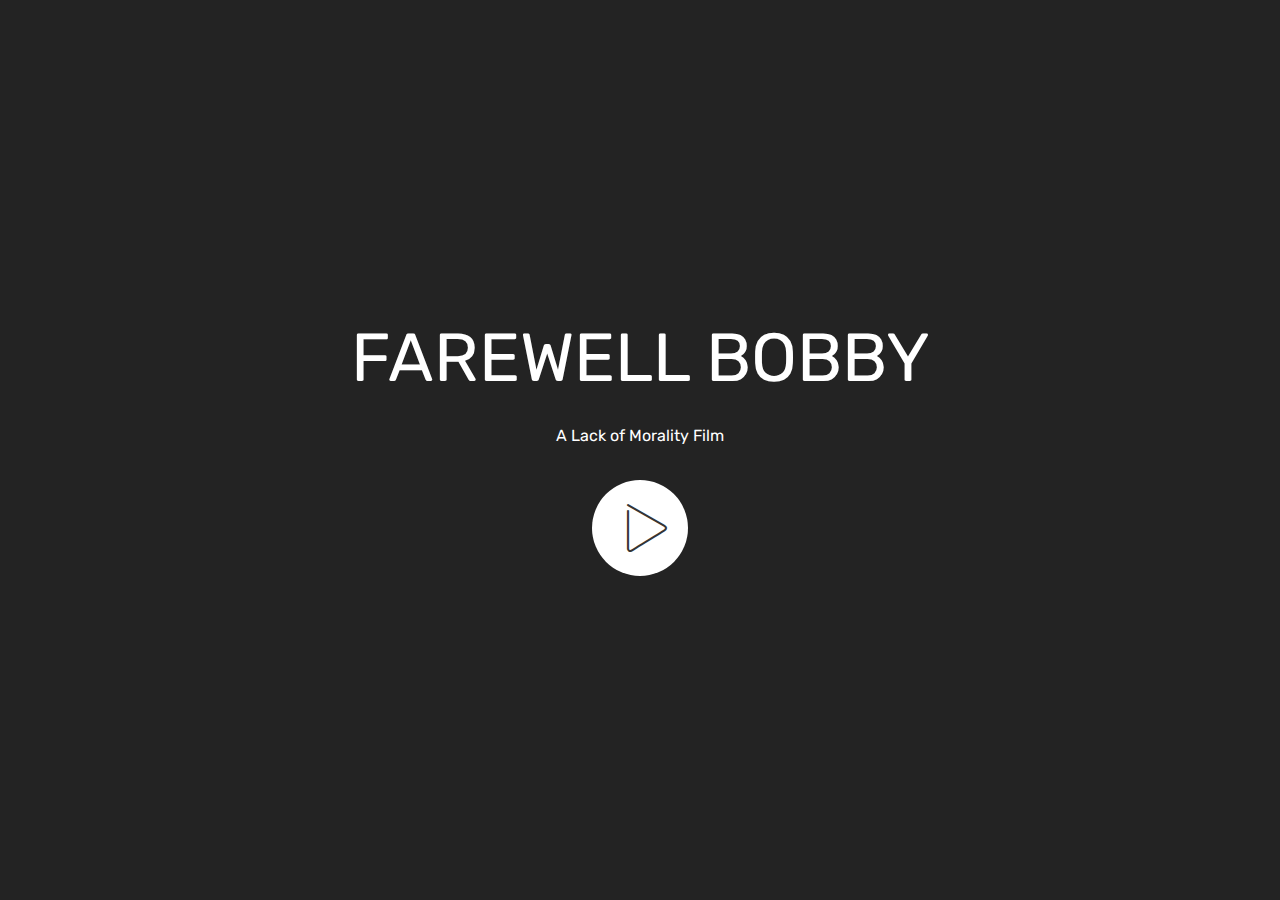
==== commit 1bf10f10: "create github pages" ====
--- a/index.html
+++ b/index.html
@@ -6,9 +6,9 @@
   <meta http-equiv="X-UA-Compatible" content="IE=edge">
   <meta name="generator" content="Mobirise v4.6.7, mobirise.com">
   <meta name="viewport" content="width=device-width, initial-scale=1, minimum-scale=1">
-  <link rel="shortcut icon" href="assets/images/logo4.png" type="image/x-icon">
-  <meta name="description" content="">
-  <title>Home</title>
+  <link rel="shortcut icon" href="assets/images/img-2494-128x128.png" type="image/x-icon">
+  <meta name="description" content="When you just say yes...">
+  <title>Fisty Bois</title>
   <link rel="stylesheet" href="assets/web/assets/mobirise-icons/mobirise-icons.css">
   <link rel="stylesheet" href="assets/tether/tether.min.css">
   <link rel="stylesheet" href="assets/bootstrap/css/bootstrap.min.css">
@@ -21,12 +21,11 @@
   
 </head>
 <body>
-  <section class="header8 cid-qXRm9oky5Q mbr-fullscreen" data-bg-video="http://www.youtube.com/watch?v=uNCr7NdOJgw" id="header8-0">
+  <section class="header8 cid-qXRm9oky5Q mbr-fullscreen" id="header8-0">
 
     
 
-    <div class="mbr-overlay" style="opacity: 0.2; background-color: rgb(0, 0, 0);">
-    </div>
+    
 
     <div class="container align-center">
         <div class="row justify-content-md-center">
@@ -61,14 +60,12 @@
 </section>
 
 
-  <section class="engine"><a href="https://mobirise.ws">Mobirise</a></section><script src="assets/web/assets/jquery/jquery.min.js"></script>
+  <section class="engine"><a href="https://mobirise.ws/d">best free website software</a></section><script src="assets/web/assets/jquery/jquery.min.js"></script>
   <script src="assets/popper/popper.min.js"></script>
   <script src="assets/tether/tether.min.js"></script>
   <script src="assets/bootstrap/js/bootstrap.min.js"></script>
   <script src="assets/smoothscroll/smooth-scroll.js"></script>
   <script src="assets/playervimeo/vimeo_player.js"></script>
-  <script src="assets/ytplayer/jquery.mb.ytplayer.min.js"></script>
-  <script src="assets/vimeoplayer/jquery.mb.vimeo_player.js"></script>
   <script src="assets/theme/js/script.js"></script>
   
   
--- a/assets/mobirise/css/mbr-additional.css
+++ b/assets/mobirise/css/mbr-additional.css
@@ -1372,6 +1372,9 @@
 .dropup .dropdown-toggle::after {
   display: none;
 }
+.cid-qXRm9oky5Q {
+  background-color: #232323;
+}
 .cid-qXRm9oky5Q .mbr-media span {
   font-size: 48px;
   cursor: pointer;
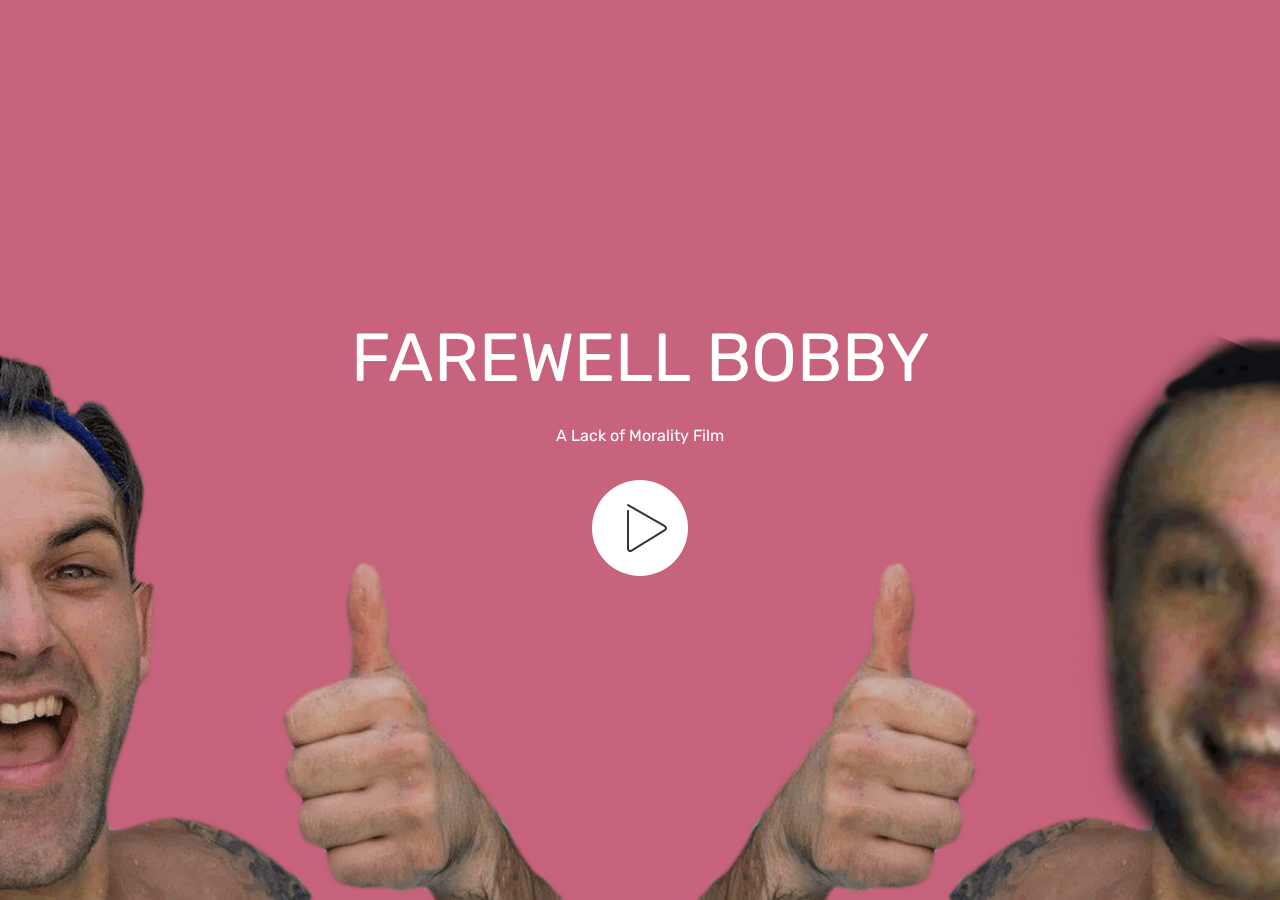
==== commit 03aa8cd3: "create github pages" ====
--- a/index.html
+++ b/index.html
@@ -6,7 +6,7 @@
   <meta http-equiv="X-UA-Compatible" content="IE=edge">
   <meta name="generator" content="Mobirise v4.6.7, mobirise.com">
   <meta name="viewport" content="width=device-width, initial-scale=1, minimum-scale=1">
-  <link rel="shortcut icon" href="assets/images/img-2494-128x128.png" type="image/x-icon">
+  <link rel="shortcut icon" href="assets/images/aaron-favicon-128x116.png" type="image/x-icon">
   <meta name="description" content="When you just say yes...">
   <title>Fisty Bois</title>
   <link rel="stylesheet" href="assets/web/assets/mobirise-icons/mobirise-icons.css">
@@ -21,11 +21,12 @@
   
 </head>
 <body>
-  <section class="header8 cid-qXRm9oky5Q mbr-fullscreen" id="header8-0">
+  <section class="header8 cid-qXRm9oky5Q mbr-fullscreen mbr-parallax-background" id="header8-0">
 
     
 
-    
+    <div class="mbr-overlay" style="opacity: 0.2; background-color: rgb(0, 0, 0);">
+    </div>
 
     <div class="container align-center">
         <div class="row justify-content-md-center">
@@ -60,12 +61,13 @@
 </section>
 
 
-  <section class="engine"><a href="https://mobirise.ws/d">best free website software</a></section><script src="assets/web/assets/jquery/jquery.min.js"></script>
+  <section class="engine"><a href="https://mobirise.ws/j">design your own website</a></section><script src="assets/web/assets/jquery/jquery.min.js"></script>
   <script src="assets/popper/popper.min.js"></script>
   <script src="assets/tether/tether.min.js"></script>
   <script src="assets/bootstrap/js/bootstrap.min.js"></script>
   <script src="assets/smoothscroll/smooth-scroll.js"></script>
   <script src="assets/playervimeo/vimeo_player.js"></script>
+  <script src="assets/parallax/jarallax.min.js"></script>
   <script src="assets/theme/js/script.js"></script>
   
   
--- a/assets/mobirise/css/mbr-additional.css
+++ b/assets/mobirise/css/mbr-additional.css
@@ -1373,7 +1373,7 @@
   display: none;
 }
 .cid-qXRm9oky5Q {
-  background-color: #232323;
+  background-image: url("../../../assets/images/aaron-bg-image-2000x1098.png");
 }
 .cid-qXRm9oky5Q .mbr-media span {
   font-size: 48px;
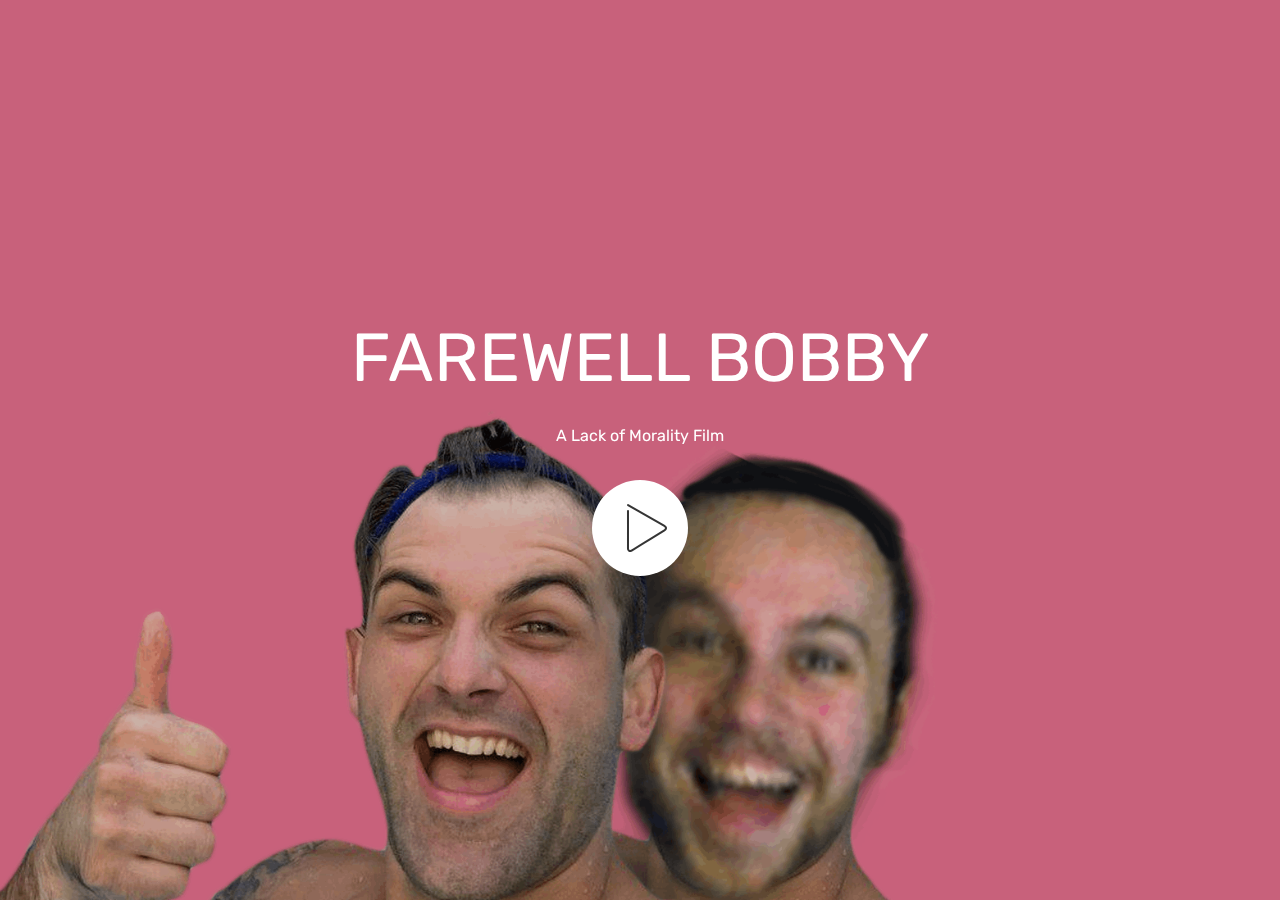
==== commit ba265b5d: "create github pages" ====
--- a/index.html
+++ b/index.html
@@ -48,7 +48,7 @@
             <div class="modalWindow-container">
                 <div class="modalWindow-video-container">
                     <div class="modalWindow-video">
-                        <iframe width="100%" height="100%" frameborder="0" allowfullscreen="1" data-src="https://vimeo.com/280055253"></iframe>
+                        <iframe width="100%" height="100%" frameborder="0" allowfullscreen="1" data-src="https://vimeo.com/280057111"></iframe>
                     </div>
                     <a class="close" role="button" data-dismiss="modal">
                         <span aria-hidden="true" class="mbri-close mbr-iconfont closeModal"></span>
@@ -61,7 +61,7 @@
 </section>
 
 
-  <section class="engine"><a href="https://mobirise.ws/j">design your own website</a></section><script src="assets/web/assets/jquery/jquery.min.js"></script>
+  <section class="engine"><a href="https://mobirise.ws/a">best free web site builder</a></section><script src="assets/web/assets/jquery/jquery.min.js"></script>
   <script src="assets/popper/popper.min.js"></script>
   <script src="assets/tether/tether.min.js"></script>
   <script src="assets/bootstrap/js/bootstrap.min.js"></script>
--- a/assets/mobirise/css/mbr-additional.css
+++ b/assets/mobirise/css/mbr-additional.css
@@ -1373,7 +1373,7 @@
   display: none;
 }
 .cid-qXRm9oky5Q {
-  background-image: url("../../../assets/images/aaron-bg-image-2000x1098.png");
+  background-image: url("../../../assets/images/aaron-bg-image2-2-2000x1098.png");
 }
 .cid-qXRm9oky5Q .mbr-media span {
   font-size: 48px;
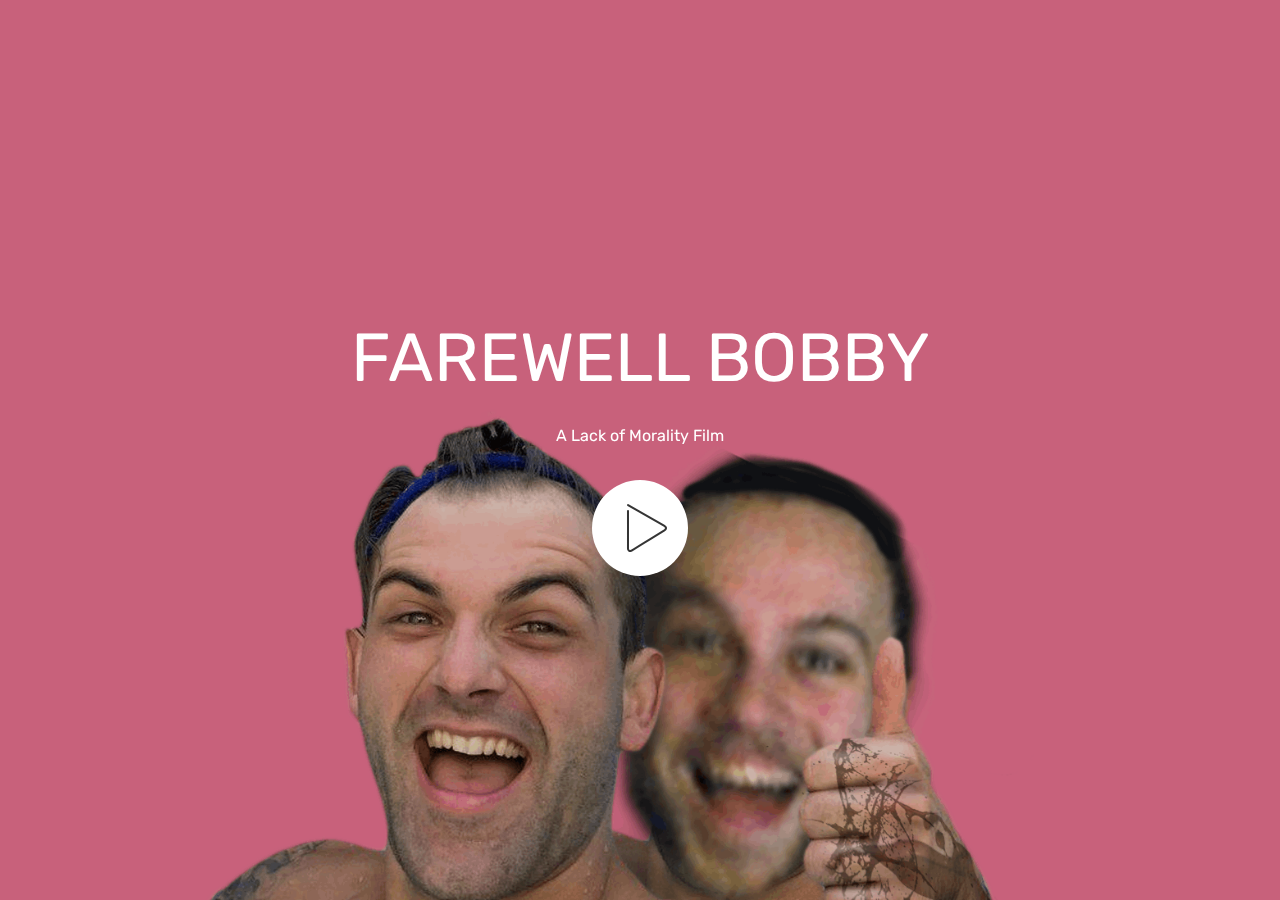
==== commit 16f8a078: "create github pages" ====
--- a/index.html
+++ b/index.html
@@ -61,7 +61,7 @@
 </section>
 
 
-  <section class="engine"><a href="https://mobirise.ws/a">best free web site builder</a></section><script src="assets/web/assets/jquery/jquery.min.js"></script>
+  <section class="engine"><a href="https://mobirise.ws/l">free html site maker</a></section><script src="assets/web/assets/jquery/jquery.min.js"></script>
   <script src="assets/popper/popper.min.js"></script>
   <script src="assets/tether/tether.min.js"></script>
   <script src="assets/bootstrap/js/bootstrap.min.js"></script>
--- a/assets/mobirise/css/mbr-additional.css
+++ b/assets/mobirise/css/mbr-additional.css
@@ -1373,7 +1373,7 @@
   display: none;
 }
 .cid-qXRm9oky5Q {
-  background-image: url("../../../assets/images/aaron-bg-image2-2-2000x1098.png");
+  background-image: url("../../../assets/images/aaron-bg-image2-3-2000x1098.png");
 }
 .cid-qXRm9oky5Q .mbr-media span {
   font-size: 48px;
